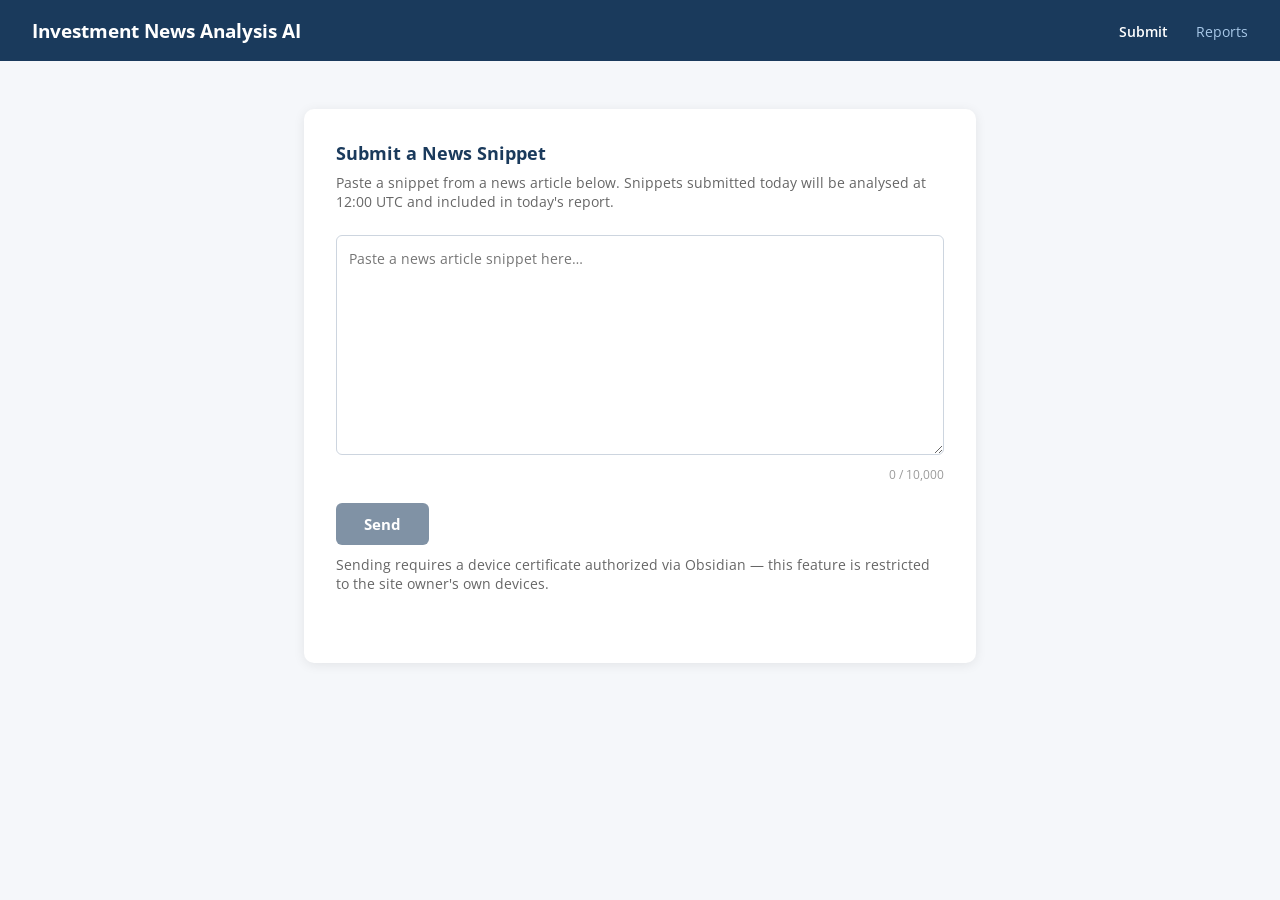
==== client/index.html @ cd875b7d "Integrated Obsidian" ====
<!DOCTYPE html>
<html lang="en">
<head>
  <meta charset="UTF-8" />
  <meta name="viewport" content="width=device-width, initial-scale=1.0" />
  <title>Investment News Analysis AI</title>
  <link rel="icon" href="favicon.ico" sizes="32x32">
  <link rel="icon" href="favicon.svg" type="image/svg+xml">
  <link rel="apple-touch-icon" href="apple-touch-icon.png">
  <link rel="manifest" href="site.webmanifest">
  <meta name="theme-color" content="#1a3a5c">
  <link rel="preconnect" href="https://fonts.googleapis.com">
  <link rel="preconnect" href="https://fonts.gstatic.com" crossorigin>
  <link href="https://fonts.googleapis.com/css2?family=Open+Sans:ital,wght@0,300..800;1,300..800&display=swap" rel="stylesheet">
  <style>
    *, *::before, *::after { box-sizing: border-box; margin: 0; padding: 0; }

    button, input, textarea, select { font-family: inherit; }

    body {
      font-family: "Open Sans", sans-serif;
      background: #f5f7fa;
      color: #222;
      min-height: 100vh;
      display: flex;
      flex-direction: column;
    }

    header {
      position: relative;
      background: #1a3a5c;
      color: #fff;
      padding: 18px 32px;
      display: flex;
      align-items: center;
      justify-content: space-between;
    }
    header h1 { font-size: 1.2rem; font-weight: 600; letter-spacing: 0.01em; }
    header nav a {
      color: #a8c8e8;
      text-decoration: none;
      font-size: 0.9rem;
      margin-left: 24px;
    }
    header nav a:hover { color: #fff; }
    header nav a.active { color: #fff; font-weight: 600; }

    .nav-toggle {
      display: none;
      flex-direction: column;
      justify-content: space-between;
      width: 24px;
      height: 18px;
      background: none;
      border: none;
      padding: 0;
      cursor: pointer;
    }
    .nav-toggle span {
      display: block;
      height: 2px;
      width: 100%;
      background: #fff;
      border-radius: 1px;
      transition: transform 0.2s ease, opacity 0.2s ease;
    }
    .nav-toggle.open span:nth-child(1) { transform: translateY(8px) rotate(45deg); }
    .nav-toggle.open span:nth-child(2) { opacity: 0; }
    .nav-toggle.open span:nth-child(3) { transform: translateY(-8px) rotate(-45deg); }

    @media (max-width: 600px) {
      .nav-toggle { display: flex; }
      header nav {
        display: none;
        position: absolute;
        top: 100%;
        left: 0;
        right: 0;
        flex-direction: column;
        background: #1a3a5c;
        padding: 8px 32px 16px;
        box-shadow: 0 4px 12px rgba(0,0,0,0.15);
      }
      header nav.open { display: flex; }
      header nav a {
        margin-left: 0;
        padding: 10px 0;
        border-top: 1px solid rgba(255,255,255,0.12);
      }
      header nav a:first-child { border-top: none; }
    }

    main {
      flex: 1;
      max-width: 720px;
      width: 100%;
      margin: 48px auto;
      padding: 0 24px;
    }

    .card {
      background: #fff;
      border-radius: 10px;
      box-shadow: 0 2px 12px rgba(0,0,0,0.08);
      padding: 32px;
    }

    .card h2 { font-size: 1.1rem; margin-bottom: 8px; color: #1a3a5c; }
    .card p.subtitle { font-size: 0.88rem; color: #666; margin-bottom: 24px; }

    textarea {
      width: 100%;
      height: 220px;
      border: 1px solid #cdd5df;
      border-radius: 6px;
      padding: 12px;
      font-size: 0.9rem;
      resize: vertical;
      line-height: 1.5;
      transition: border-color 0.15s;
    }
    textarea:focus { outline: none; border-color: #2c5f8a; }

    .char-count {
      font-size: 0.78rem;
      color: #999;
      text-align: right;
      margin-top: 6px;
    }
    .char-count.over { color: #c0392b; }

    button#send {
      margin-top: 20px;
      background: #1a3a5c;
      color: #fff;
      border: none;
      border-radius: 6px;
      padding: 11px 28px;
      font-size: 0.95rem;
      font-weight: 700;
      cursor: pointer;
      transition: background 0.15s;
    }
    button#send:hover:not(:disabled) { background: #2c5f8a; }
    button#send:disabled { opacity: 0.55; cursor: not-allowed; }

    #status {
      margin-top: 18px;
      font-size: 0.88rem;
      min-height: 20px;
    }
    #status.success { color: #1a7a3a; }
    #status.error   { color: #c0392b; }

    .submissions {
      margin-top: 32px;
      border-top: 1px solid #eee;
      padding-top: 24px;
    }
    .submissions h3 { font-size: 0.95rem; color: #444; margin-bottom: 12px; }
    .submission-item {
      background: #f8fafc;
      border: 1px solid #e4e9f0;
      border-radius: 6px;
      padding: 10px 14px;
      margin-bottom: 8px;
      font-size: 0.85rem;
      color: #333;
    }
    .submission-item .meta { font-size: 0.75rem; color: #999; margin-top: 4px; }
  </style>
</head>
<body>

<header>
  <h3>Investment News Analysis AI</h3>
  <button id="nav-toggle" class="nav-toggle" aria-label="Toggle navigation" aria-expanded="false" aria-controls="site-nav">
    <span></span><span></span><span></span>
  </button>
  <nav id="site-nav">
    <a href="index.html" class="active">Submit</a>
    <a href="reports.html">Reports</a>
  </nav>
</header>

<main>
  <div class="card">
    <h2>Submit a News Snippet</h2>
    <p class="subtitle">
      Paste a snippet from a news article below. Snippets submitted today will be
      analysed at 12:00 UTC and included in today's report.
    </p>

    <textarea
      id="snippet"
      placeholder="Paste a news article snippet here…"
      maxlength="10000"
    ></textarea>
    <div class="char-count"><span id="char-num">0</span> / 10,000</div>

    <button id="send">Send</button>
    <p class="subtitle" style="margin-top:10px; margin-bottom:0;">
      Sending requires a device certificate authorized via Obsidian — this feature is
      restricted to the site owner's own devices.
    </p>
    <div id="status"></div>

    <div class="submissions" id="submissions-section" style="display:none">
      <h3>Submitted today</h3>
      <div id="submissions-list"></div>
    </div>
  </div>
</main>

<script>
  const API_BASE = "https://investment-news-analysis-ai.onrender.com";
  // Obsidian (https://github.com/jyjulianwong/Obsidian-Server) issues short-lived
  // access tokens only to devices with an installed client certificate — this is
  // what restricts "Send" to the site owner's own devices. The browser shows a
  // one-time-per-profile certificate picker on the first request; on a device
  // without an authorized cert, the request simply fails (no cert to offer, or
  // the picker is dismissed), which surfaces as a normal submission error below.
  const OBSIDIAN_ISSUER = "https://auth.jyjwong.com";

  async function getObsidianAccessToken() {
    const resp = await fetch(`${OBSIDIAN_ISSUER}/auth/token`, { method: "POST" });
    if (!resp.ok) {
      throw new Error("Device not authorized to submit snippets");
    }
    const { access_token } = await resp.json();
    return access_token;
  }

  const snippetEl = document.getElementById("snippet");
  const charNumEl = document.getElementById("char-num");
  const sendBtn   = document.getElementById("send");
  const statusEl  = document.getElementById("status");
  const subsSection = document.getElementById("submissions-section");
  const subsList    = document.getElementById("submissions-list");
  const navToggle = document.getElementById("nav-toggle");
  const siteNav    = document.getElementById("site-nav");

  navToggle.addEventListener("click", () => {
    const isOpen = siteNav.classList.toggle("open");
    navToggle.classList.toggle("open", isOpen);
    navToggle.setAttribute("aria-expanded", String(isOpen));
  });

  const MAX = 10000;
  const STORAGE_KEY = "ina_submissions_" + new Date().toISOString().slice(0,10);

  function updateChar() {
    const n = snippetEl.value.length;
    charNumEl.textContent = n.toLocaleString();
    charNumEl.parentElement.classList.toggle("over", n > MAX);
    sendBtn.disabled = n === 0 || n > MAX;
  }

  function renderSubmissions() {
    const items = JSON.parse(localStorage.getItem(STORAGE_KEY) || "[]");
    if (items.length === 0) { subsSection.style.display = "none"; return; }
    subsSection.style.display = "";
    subsList.innerHTML = items.map(item => `
      <div class="submission-item">
        <div>${item.preview}</div>
        <div class="meta">Submitted at ${item.time} UTC</div>
      </div>
    `).join("");
  }

  function saveSubmission(text) {
    const items = JSON.parse(localStorage.getItem(STORAGE_KEY) || "[]");
    items.unshift({
      preview: text.slice(0, 120) + (text.length > 120 ? "…" : ""),
      time: new Date().toUTCString().match(/\d{2}:\d{2}:\d{2}/)[0],
    });
    localStorage.setItem(STORAGE_KEY, JSON.stringify(items));
  }

  snippetEl.addEventListener("input", updateChar);
  updateChar();
  renderSubmissions();

  sendBtn.addEventListener("click", async () => {
    const text = snippetEl.value.trim();
    if (!text) return;

    sendBtn.disabled = true;
    statusEl.textContent = "Sending…";
    statusEl.className = "";

    try {
      const accessToken = await getObsidianAccessToken();

      const resp = await fetch(`${API_BASE}/snippets`, {
        method: "POST",
        headers: {
          "Content-Type": "application/json",
          "Authorization": `Bearer ${accessToken}`,
        },
        body: JSON.stringify({ text }),
      });

      if (!resp.ok) {
        const err = await resp.json().catch(() => ({}));
        throw new Error(err.detail || `HTTP ${resp.status}`);
      }

      statusEl.textContent = "Snippet submitted successfully.";
      statusEl.className = "success";
      saveSubmission(text);
      snippetEl.value = "";
      updateChar();
      renderSubmissions();
    } catch (err) {
      statusEl.textContent = `Error: ${err.message}`;
      statusEl.className = "error";
      sendBtn.disabled = false;
    }
  });
</script>

</body>
</html>
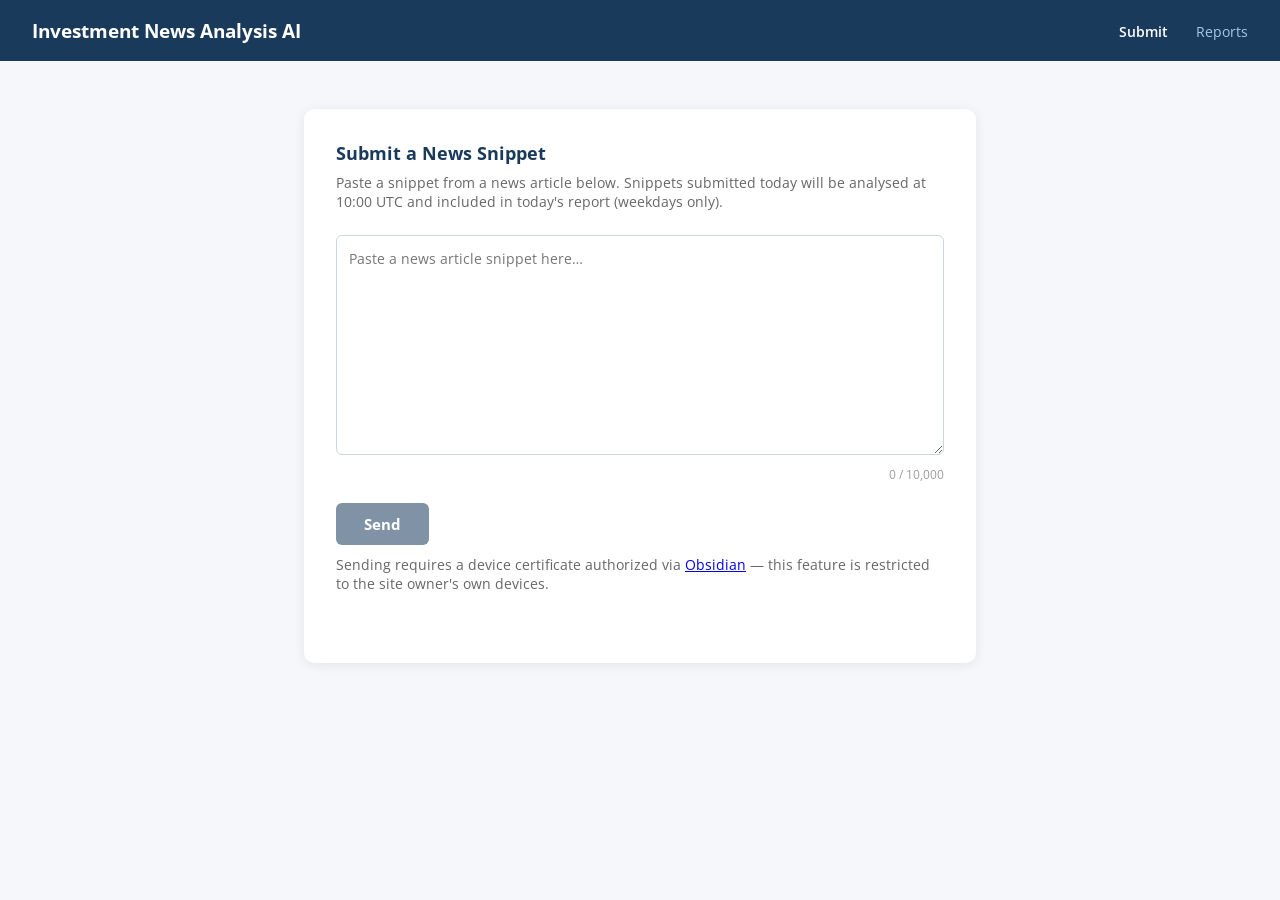
==== commit 83cf2ba7: "Updated UI wording" ====
--- a/client/index.html
+++ b/client/index.html
@@ -188,7 +188,7 @@
     <h2>Submit a News Snippet</h2>
     <p class="subtitle">
       Paste a snippet from a news article below. Snippets submitted today will be
-      analysed at 12:00 UTC and included in today's report.
+      analysed at 10:00 UTC and included in today's report (weekdays only).
     </p>
 
     <textarea
@@ -200,8 +200,9 @@
 
     <button id="send">Send</button>
     <p class="subtitle" style="margin-top:10px; margin-bottom:0;">
-      Sending requires a device certificate authorized via Obsidian — this feature is
-      restricted to the site owner's own devices.
+      Sending requires a device certificate authorized via
+      <a href="https://jyjulianwong.github.io/Obsidian-Server/" target="_blank" rel="noopener">Obsidian</a>
+      — this feature is restricted to the site owner's own devices.
     </p>
     <div id="status"></div>
 
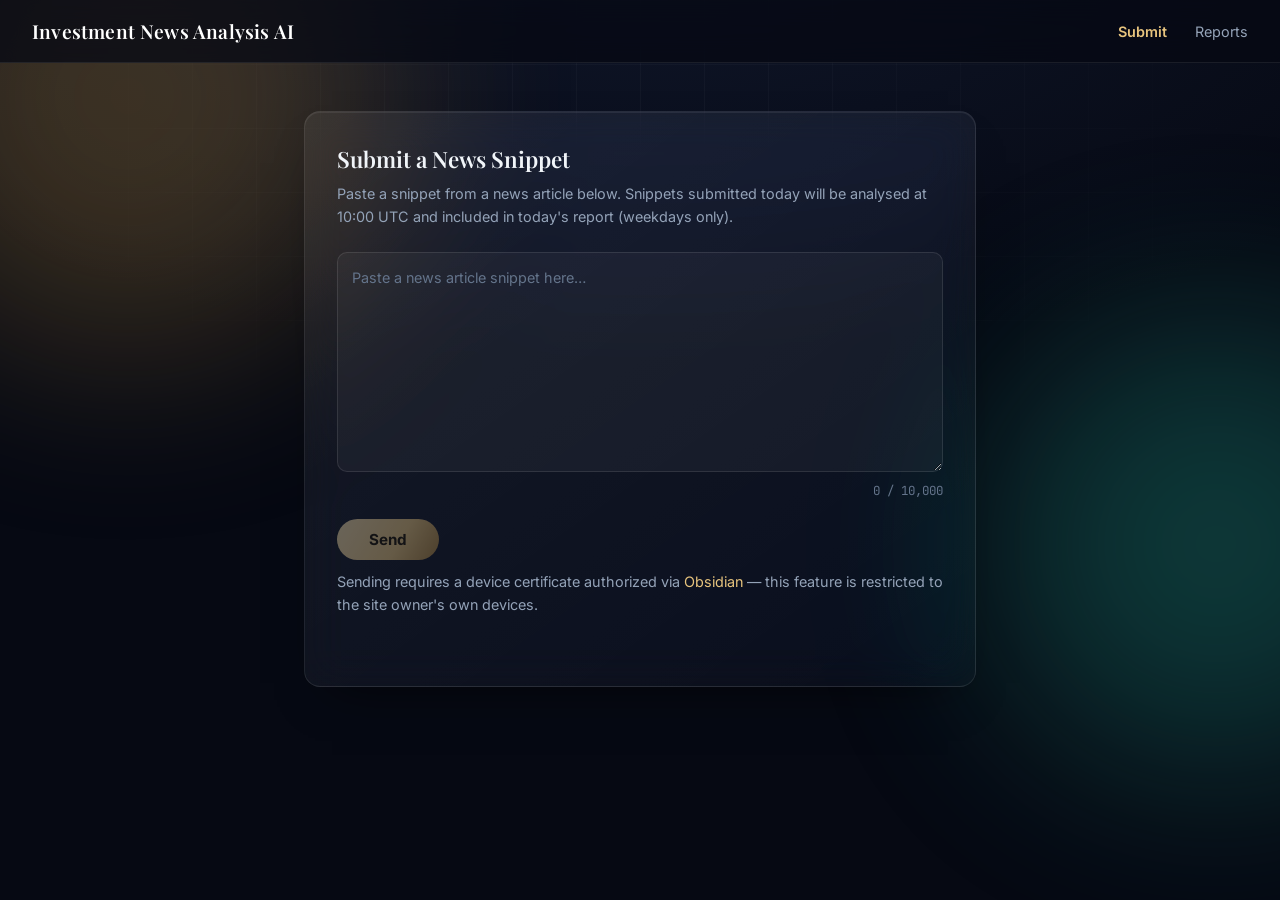
==== commit 601c45b7: "Revamped UI/UX" ====
--- a/client/index.html
+++ b/client/index.html
@@ -8,42 +8,54 @@
   <link rel="icon" href="favicon.svg" type="image/svg+xml">
   <link rel="apple-touch-icon" href="apple-touch-icon.png">
   <link rel="manifest" href="site.webmanifest">
-  <meta name="theme-color" content="#1a3a5c">
+  <meta name="theme-color" content="#060913">
   <link rel="preconnect" href="https://fonts.googleapis.com">
   <link rel="preconnect" href="https://fonts.gstatic.com" crossorigin>
-  <link href="https://fonts.googleapis.com/css2?family=Open+Sans:ital,wght@0,300..800;1,300..800&display=swap" rel="stylesheet">
+  <link
+    href="https://fonts.googleapis.com/css2?family=Inter:wght@300;400;500;600;700&family=JetBrains+Mono:wght@400;500&family=Playfair+Display:ital,wght@0,400;0,500;0,600;0,700;1,400;1,500;1,600&display=swap"
+    rel="stylesheet"
+  >
+  <link rel="stylesheet" href="ias-design-system.css">
   <style>
     *, *::before, *::after { box-sizing: border-box; margin: 0; padding: 0; }
 
     button, input, textarea, select { font-family: inherit; }
 
     body {
-      font-family: "Open Sans", sans-serif;
-      background: #f5f7fa;
-      color: #222;
       min-height: 100vh;
       display: flex;
       flex-direction: column;
     }
 
     header {
-      position: relative;
-      background: #1a3a5c;
+      position: sticky;
+      top: 0;
+      z-index: 10;
+      background: rgba(6, 9, 19, 0.75);
+      backdrop-filter: blur(14px);
+      -webkit-backdrop-filter: blur(14px);
+      border-bottom: 1px solid rgba(255, 255, 255, 0.08);
       color: #fff;
       padding: 18px 32px;
       display: flex;
       align-items: center;
       justify-content: space-between;
     }
-    header h1 { font-size: 1.2rem; font-weight: 600; letter-spacing: 0.01em; }
+    header h3 {
+      font-family: "Playfair Display", Georgia, serif;
+      font-size: 1.2rem;
+      font-weight: 600;
+      letter-spacing: 0.01em;
+    }
     header nav a {
-      color: #a8c8e8;
+      color: #94a3b8;
       text-decoration: none;
       font-size: 0.9rem;
       margin-left: 24px;
-    }
-    header nav a:hover { color: #fff; }
-    header nav a.active { color: #fff; font-weight: 600; }
+      transition: color 0.2s ease;
+    }
+    header nav a:hover { color: #e2e8f0; }
+    header nav a.active { color: var(--ias-gold); font-weight: 600; }
 
     .nav-toggle {
       display: none;
@@ -60,7 +72,7 @@
       display: block;
       height: 2px;
       width: 100%;
-      background: #fff;
+      background: #e2e8f0;
       border-radius: 1px;
       transition: transform 0.2s ease, opacity 0.2s ease;
     }
@@ -77,15 +89,16 @@
         left: 0;
         right: 0;
         flex-direction: column;
-        background: #1a3a5c;
+        background: rgba(10, 15, 31, 0.97);
+        backdrop-filter: blur(14px);
         padding: 8px 32px 16px;
-        box-shadow: 0 4px 12px rgba(0,0,0,0.15);
+        box-shadow: 0 12px 24px -12px rgba(0, 0, 0, 0.6);
       }
       header nav.open { display: flex; }
       header nav a {
         margin-left: 0;
         padding: 10px 0;
-        border-top: 1px solid rgba(255,255,255,0.12);
+        border-top: 1px solid rgba(255, 255, 255, 0.1);
       }
       header nav a:first-child { border-top: none; }
     }
@@ -99,78 +112,105 @@
     }
 
     .card {
-      background: #fff;
-      border-radius: 10px;
-      box-shadow: 0 2px 12px rgba(0,0,0,0.08);
       padding: 32px;
     }
 
-    .card h2 { font-size: 1.1rem; margin-bottom: 8px; color: #1a3a5c; }
-    .card p.subtitle { font-size: 0.88rem; color: #666; margin-bottom: 24px; }
+    .card h2 {
+      font-family: "Playfair Display", Georgia, serif;
+      font-size: 1.4rem;
+      font-weight: 600;
+      margin-bottom: 8px;
+      color: #f1f5f9;
+    }
+    .card p.subtitle { font-size: 0.9rem; color: #94a3b8; margin-bottom: 24px; line-height: 1.6; }
+    .card p.subtitle a { color: var(--ias-gold); text-decoration: none; }
+    .card p.subtitle a:hover { text-decoration: underline; }
 
     textarea {
       width: 100%;
       height: 220px;
-      border: 1px solid #cdd5df;
-      border-radius: 6px;
-      padding: 12px;
+      background: rgba(255, 255, 255, 0.04);
+      color: #e2e8f0;
+      border: 1px solid rgba(255, 255, 255, 0.1);
+      border-radius: 10px;
+      padding: 14px;
       font-size: 0.9rem;
       resize: vertical;
       line-height: 1.5;
-      transition: border-color 0.15s;
-    }
-    textarea:focus { outline: none; border-color: #2c5f8a; }
+      transition: border-color 0.2s ease;
+    }
+    textarea::placeholder { color: #64748b; }
+    textarea:focus { outline: none; border-color: var(--ias-gold); }
 
     .char-count {
+      font-family: "JetBrains Mono", ui-monospace, monospace;
       font-size: 0.78rem;
-      color: #999;
+      color: #64748b;
       text-align: right;
       margin-top: 6px;
     }
-    .char-count.over { color: #c0392b; }
+    .char-count.over { color: #f3a5a5; }
 
     button#send {
       margin-top: 20px;
-      background: #1a3a5c;
-      color: #fff;
+      background: linear-gradient(120deg, var(--ias-gold-soft) 0%, var(--ias-gold) 60%, var(--ias-gold-deep) 100%);
+      color: #1a1203;
       border: none;
-      border-radius: 6px;
-      padding: 11px 28px;
+      border-radius: 9999px;
+      padding: 11px 32px;
       font-size: 0.95rem;
       font-weight: 700;
       cursor: pointer;
-      transition: background 0.15s;
-    }
-    button#send:hover:not(:disabled) { background: #2c5f8a; }
-    button#send:disabled { opacity: 0.55; cursor: not-allowed; }
+      box-shadow: 0 10px 24px -10px rgba(231, 196, 126, 0.45);
+      transition: transform 0.3s var(--ias-ease-out-expo), box-shadow 0.3s ease;
+    }
+    button#send:hover:not(:disabled) { transform: translateY(-2px); box-shadow: 0 14px 28px -10px rgba(231, 196, 126, 0.55); }
+    button#send:disabled { opacity: 0.4; cursor: not-allowed; transform: none; box-shadow: none; }
 
     #status {
       margin-top: 18px;
       font-size: 0.88rem;
       min-height: 20px;
     }
-    #status.success { color: #1a7a3a; }
-    #status.error   { color: #c0392b; }
+    #status.success { color: var(--ias-mint); }
+    #status.error   { color: #f3a5a5; }
 
     .submissions {
       margin-top: 32px;
-      border-top: 1px solid #eee;
+      border-top: 1px solid rgba(255, 255, 255, 0.08);
       padding-top: 24px;
     }
-    .submissions h3 { font-size: 0.95rem; color: #444; margin-bottom: 12px; }
+    .submissions h3 {
+      font-family: "JetBrains Mono", ui-monospace, monospace;
+      font-size: 0.78rem;
+      letter-spacing: 0.18em;
+      text-transform: uppercase;
+      color: #94a3b8;
+      margin-bottom: 12px;
+    }
     .submission-item {
-      background: #f8fafc;
-      border: 1px solid #e4e9f0;
-      border-radius: 6px;
+      background: rgba(255, 255, 255, 0.03);
+      border: 1px solid rgba(255, 255, 255, 0.07);
+      border-radius: 8px;
       padding: 10px 14px;
       margin-bottom: 8px;
       font-size: 0.85rem;
-      color: #333;
-    }
-    .submission-item .meta { font-size: 0.75rem; color: #999; margin-top: 4px; }
+      color: #cbd5e1;
+    }
+    .submission-item .meta {
+      font-family: "JetBrains Mono", ui-monospace, monospace;
+      font-size: 0.72rem;
+      color: #64748b;
+      margin-top: 4px;
+    }
   </style>
 </head>
 <body>
+
+<div class="ias-aurora" aria-hidden="true">
+  <div class="ias-orb" style="width: 32rem; height: 32rem; top: -10rem; left: -8rem; background: var(--ias-gold-deep);"></div>
+  <div class="ias-orb" style="width: 28rem; height: 28rem; top: 20rem; right: -10rem; background: var(--ias-mint-deep); animation-delay: -12s;"></div>
+</div>
 
 <header>
   <h3>Investment News Analysis AI</h3>
@@ -184,7 +224,7 @@
 </header>
 
 <main>
-  <div class="card">
+  <div class="card ias-glass ias-animate-fly-in">
     <h2>Submit a News Snippet</h2>
     <p class="subtitle">
       Paste a snippet from a news article below. Snippets submitted today will be
--- a/client/ias-design-system.css
+++ b/client/ias-design-system.css
@@ -0,0 +1,240 @@
+/*
+ * Investment AI Suite UI v1 — portable design system CSS.
+ * Shared across all pages in this suite. See
+ * .claude/skills/jyjulianwong-iais-ui-v1/references/design-tokens.md and css-recipes.md
+ * for the rationale behind each value.
+ */
+
+:root {
+  --ias-ink-950: #060913;
+  --ias-ink-900: #0a0f1f;
+  --ias-ink-800: #10172b;
+  --ias-gold: #e7c47e;
+  --ias-gold-soft: #f3ddae;
+  --ias-gold-deep: #a8803c;
+  --ias-mint: #5ce1c6;
+  --ias-mint-deep: #1f9e88;
+  --ias-text: #e2e8f0;
+  --ias-ease-out-expo: cubic-bezier(0.16, 1, 0.3, 1);
+}
+
+html {
+  color-scheme: dark;
+  scroll-behavior: smooth;
+}
+
+body {
+  background-color: var(--ias-ink-950);
+  color: var(--ias-text);
+  font-family: Inter, system-ui, sans-serif;
+  -webkit-font-smoothing: antialiased;
+  -moz-osx-font-smoothing: grayscale;
+}
+
+.ias-font-serif {
+  font-family: "Playfair Display", Georgia, serif;
+  font-variant-numeric: lining-nums;
+}
+
+.ias-font-mono {
+  font-family: "JetBrains Mono", ui-monospace, monospace;
+}
+
+::selection {
+  background-color: #e7c47e33;
+  color: var(--ias-gold-soft);
+}
+
+a:focus-visible,
+button:focus-visible,
+textarea:focus-visible,
+select:focus-visible {
+  outline: 2px solid var(--ias-gold);
+  outline-offset: 3px;
+  border-radius: 0.5rem;
+}
+
+/* ── Ambient background ─────────────────────────────── */
+
+.ias-aurora {
+  position: fixed;
+  inset: 0;
+  z-index: -1;
+  overflow: hidden;
+  background: radial-gradient(ellipse 120% 80% at 50% -10%, var(--ias-ink-800) 0%, var(--ias-ink-950) 62%);
+}
+
+.ias-aurora::after {
+  content: "";
+  position: absolute;
+  inset: 0;
+  background-image:
+    linear-gradient(rgba(255, 255, 255, 0.035) 1px, transparent 1px),
+    linear-gradient(90deg, rgba(255, 255, 255, 0.035) 1px, transparent 1px);
+  background-size: 64px 64px;
+  -webkit-mask-image: radial-gradient(ellipse 70% 55% at 50% 15%, #000 0%, transparent 75%);
+  mask-image: radial-gradient(ellipse 70% 55% at 50% 15%, #000 0%, transparent 75%);
+}
+
+.ias-orb {
+  position: absolute;
+  border-radius: 9999px;
+  filter: blur(100px);
+  opacity: 0.32;
+  will-change: transform;
+  animation: ias-drift 30s ease-in-out infinite alternate;
+}
+
+/* ── Glass card ─────────────────────────────────────── */
+
+.ias-glass {
+  position: relative;
+  background: linear-gradient(145deg, rgba(255, 255, 255, 0.075), rgba(255, 255, 255, 0.022));
+  border: 1px solid rgba(255, 255, 255, 0.09);
+  backdrop-filter: blur(20px) saturate(150%);
+  -webkit-backdrop-filter: blur(20px) saturate(150%);
+  box-shadow:
+    inset 0 1px 0 rgba(255, 255, 255, 0.07),
+    0 24px 48px -28px rgba(0, 0, 0, 0.7);
+  border-radius: 1rem;
+}
+
+/* ── Cursor spotlight (pair with the pointermove snippet in css-recipes.md) ── */
+
+.ias-spotlight {
+  transition: transform 0.3s var(--ias-ease-out-expo), border-color 0.3s ease;
+}
+
+.ias-spotlight::before {
+  content: "";
+  position: absolute;
+  inset: 0;
+  border-radius: inherit;
+  pointer-events: none;
+  opacity: 0;
+  transition: opacity 0.3s ease;
+  background: radial-gradient(360px circle at var(--mx, 50%) var(--my, 50%), rgba(231, 196, 126, 0.15), transparent 60%);
+}
+
+.ias-spotlight:hover,
+.ias-spotlight:focus-visible {
+  transform: translateY(-3px);
+  border-color: rgba(231, 196, 126, 0.38);
+}
+
+.ias-spotlight:hover::before,
+.ias-spotlight:focus-visible::before {
+  opacity: 1;
+}
+
+/* ── Gradient text ──────────────────────────────────── */
+
+.ias-text-gold-gradient {
+  background: linear-gradient(120deg, var(--ias-gold-soft) 0%, var(--ias-gold) 45%, #b98a3e 100%);
+  -webkit-background-clip: text;
+  background-clip: text;
+  color: transparent;
+}
+
+.ias-text-ivory-gradient {
+  background: linear-gradient(180deg, #ffffff 30%, #a9b4c9 100%);
+  -webkit-background-clip: text;
+  background-clip: text;
+  color: transparent;
+}
+
+/* ── Pipeline connector ─────────────────────────────── */
+
+.ias-flow-line {
+  position: relative;
+  width: 2px;
+  background-image: repeating-linear-gradient(to bottom, var(--ias-gold) 0 5px, transparent 5px 11px);
+  background-size: 2px 11px;
+  animation: ias-flow 1.1s linear infinite;
+  opacity: 0.75;
+}
+
+.ias-flow-arrow {
+  position: absolute;
+  bottom: -2px;
+  left: 50%;
+  width: 0;
+  height: 0;
+  transform: translateX(-50%);
+  border-left: 4.5px solid transparent;
+  border-right: 4.5px solid transparent;
+  border-top: 6px solid var(--ias-gold);
+}
+
+/* ── Shimmer skeleton ────────────────────────────────── */
+
+.ias-shimmer {
+  background: linear-gradient(100deg, rgba(255, 255, 255, 0.04) 20%, rgba(255, 255, 255, 0.11) 40%, rgba(255, 255, 255, 0.04) 60%);
+  background-size: 200% 100%;
+  animation: ias-shimmer 1.6s linear infinite;
+}
+
+/* ── Scroll-reveal ──────────────────────────────────── */
+
+.ias-fly-in-hidden {
+  opacity: 0;
+  transform: translateY(28px) scale(0.98);
+}
+
+.ias-animate-fly-in {
+  animation: ias-fly-in 0.8s var(--ias-ease-out-expo) both;
+}
+
+/* ── Bar-chart growth ────────────────────────────────── */
+
+.ias-bar-grow {
+  transform-origin: left center;
+  transition: transform 1.1s var(--ias-ease-out-expo);
+}
+
+/* ── Keyframes ───────────────────────────────────────── */
+
+@keyframes ias-drift {
+  from { transform: translate3d(0, 0, 0) scale(1); }
+  to   { transform: translate3d(60px, 40px, 0) scale(1.15); }
+}
+
+@keyframes ias-flow {
+  to { background-position: 0 11px; }
+}
+
+@keyframes ias-shimmer {
+  to { background-position: -200% 0; }
+}
+
+@keyframes ias-fly-in {
+  from { opacity: 0; transform: translateY(28px) scale(0.98); }
+  to   { opacity: 1; transform: translateY(0) scale(1); }
+}
+
+/* ── Reduced motion — always keep this block in sync with every animated class above ── */
+
+@media (prefers-reduced-motion: reduce) {
+  html { scroll-behavior: auto; }
+
+  .ias-orb,
+  .ias-flow-line,
+  .ias-shimmer,
+  .ias-animate-fly-in {
+    animation: none;
+  }
+
+  .ias-fly-in-hidden {
+    opacity: 1;
+    transform: none;
+  }
+
+  .ias-bar-grow {
+    transition: none;
+  }
+
+  .ias-spotlight,
+  .ias-spotlight:hover {
+    transform: none;
+  }
+}
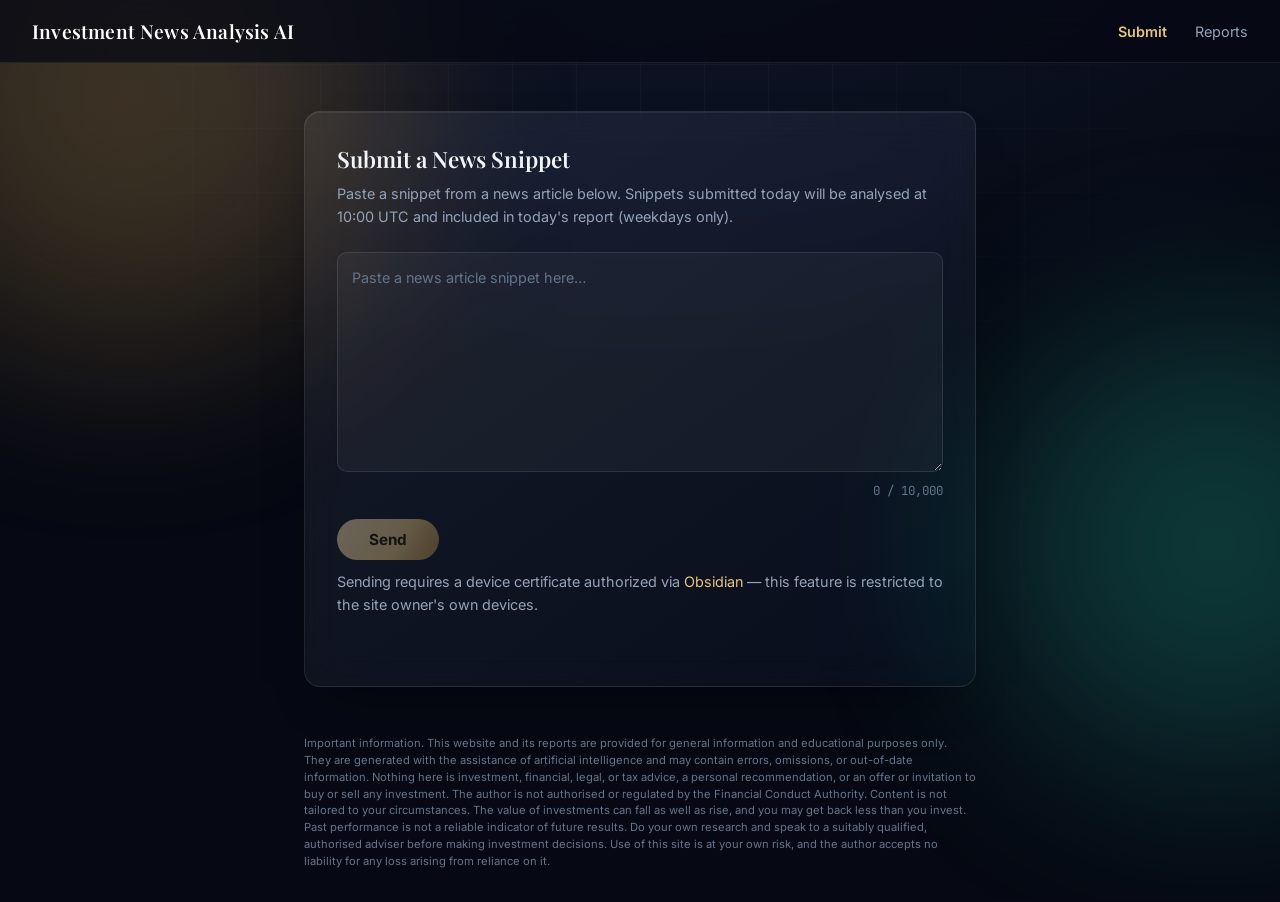
==== commit 042725e4: "Add MRD data fetcher, compliance wording, Obsidian report gating, disclaimer - data_fetcher node fet" ====
--- a/client/index.html
+++ b/client/index.html
@@ -203,6 +203,16 @@
       color: #64748b;
       margin-top: 4px;
     }
+
+    .site-disclaimer {
+      max-width: 720px;
+      width: 100%;
+      margin: 0 auto 32px;
+      padding: 0 24px;
+      font-size: 0.7rem;
+      line-height: 1.5;
+      color: #64748b;
+    }
   </style>
 </head>
 <body>
@@ -252,6 +262,10 @@
     </div>
   </div>
 </main>
+
+<footer class="site-disclaimer">
+  Important information. This website and its reports are provided for general information and educational purposes only. They are generated with the assistance of artificial intelligence and may contain errors, omissions, or out-of-date information. Nothing here is investment, financial, legal, or tax advice, a personal recommendation, or an offer or invitation to buy or sell any investment. The author is not authorised or regulated by the Financial Conduct Authority. Content is not tailored to your circumstances. The value of investments can fall as well as rise, and you may get back less than you invest. Past performance is not a reliable indicator of future results. Do your own research and speak to a suitably qualified, authorised adviser before making investment decisions. Use of this site is at your own risk, and the author accepts no liability for any loss arising from reliance on it.
+</footer>
 
 <script>
   const API_BASE = "https://investment-news-analysis-ai.onrender.com";
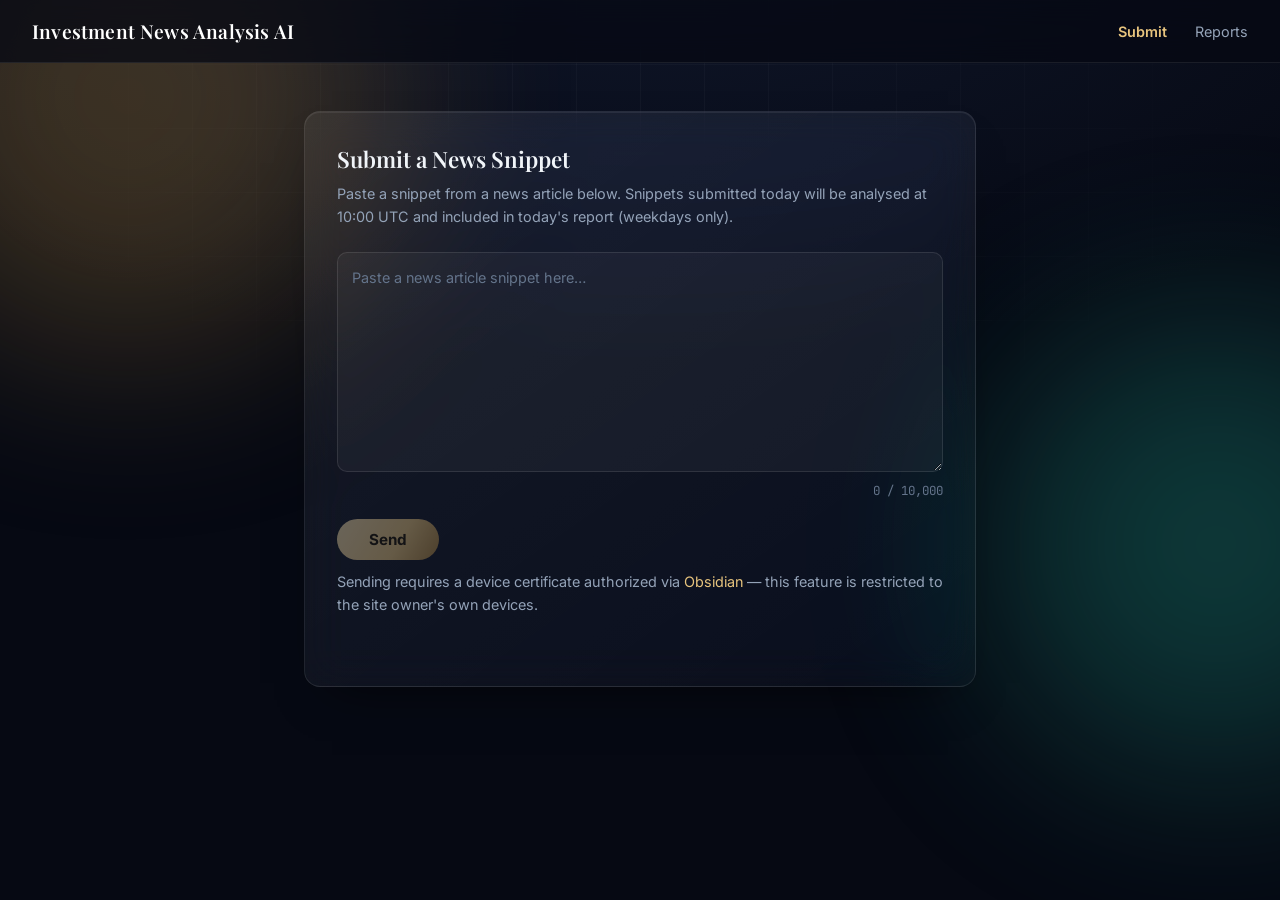
==== commit 4e85a700: "Move GitHub Pages to investment-news-analysis-ai.jyjwong.com Adds client/CNAME so the peaceiris/acti" ====
--- a/client/index.html
+++ b/client/index.html
@@ -203,16 +203,6 @@
       color: #64748b;
       margin-top: 4px;
     }
-
-    .site-disclaimer {
-      max-width: 720px;
-      width: 100%;
-      margin: 0 auto 32px;
-      padding: 0 24px;
-      font-size: 0.7rem;
-      line-height: 1.5;
-      color: #64748b;
-    }
   </style>
 </head>
 <body>
@@ -251,7 +241,7 @@
     <button id="send">Send</button>
     <p class="subtitle" style="margin-top:10px; margin-bottom:0;">
       Sending requires a device certificate authorized via
-      <a href="https://jyjulianwong.github.io/Obsidian-Server/" target="_blank" rel="noopener">Obsidian</a>
+      <a href="https://obsidian-server.jyjwong.com/" target="_blank" rel="noopener">Obsidian</a>
       — this feature is restricted to the site owner's own devices.
     </p>
     <div id="status"></div>
@@ -262,10 +252,6 @@
     </div>
   </div>
 </main>
-
-<footer class="site-disclaimer">
-  Important information. This website and its reports are provided for general information and educational purposes only. They are generated with the assistance of artificial intelligence and may contain errors, omissions, or out-of-date information. Nothing here is investment, financial, legal, or tax advice, a personal recommendation, or an offer or invitation to buy or sell any investment. The author is not authorised or regulated by the Financial Conduct Authority. Content is not tailored to your circumstances. The value of investments can fall as well as rise, and you may get back less than you invest. Past performance is not a reliable indicator of future results. Do your own research and speak to a suitably qualified, authorised adviser before making investment decisions. Use of this site is at your own risk, and the author accepts no liability for any loss arising from reliance on it.
-</footer>
 
 <script>
   const API_BASE = "https://investment-news-analysis-ai.onrender.com";
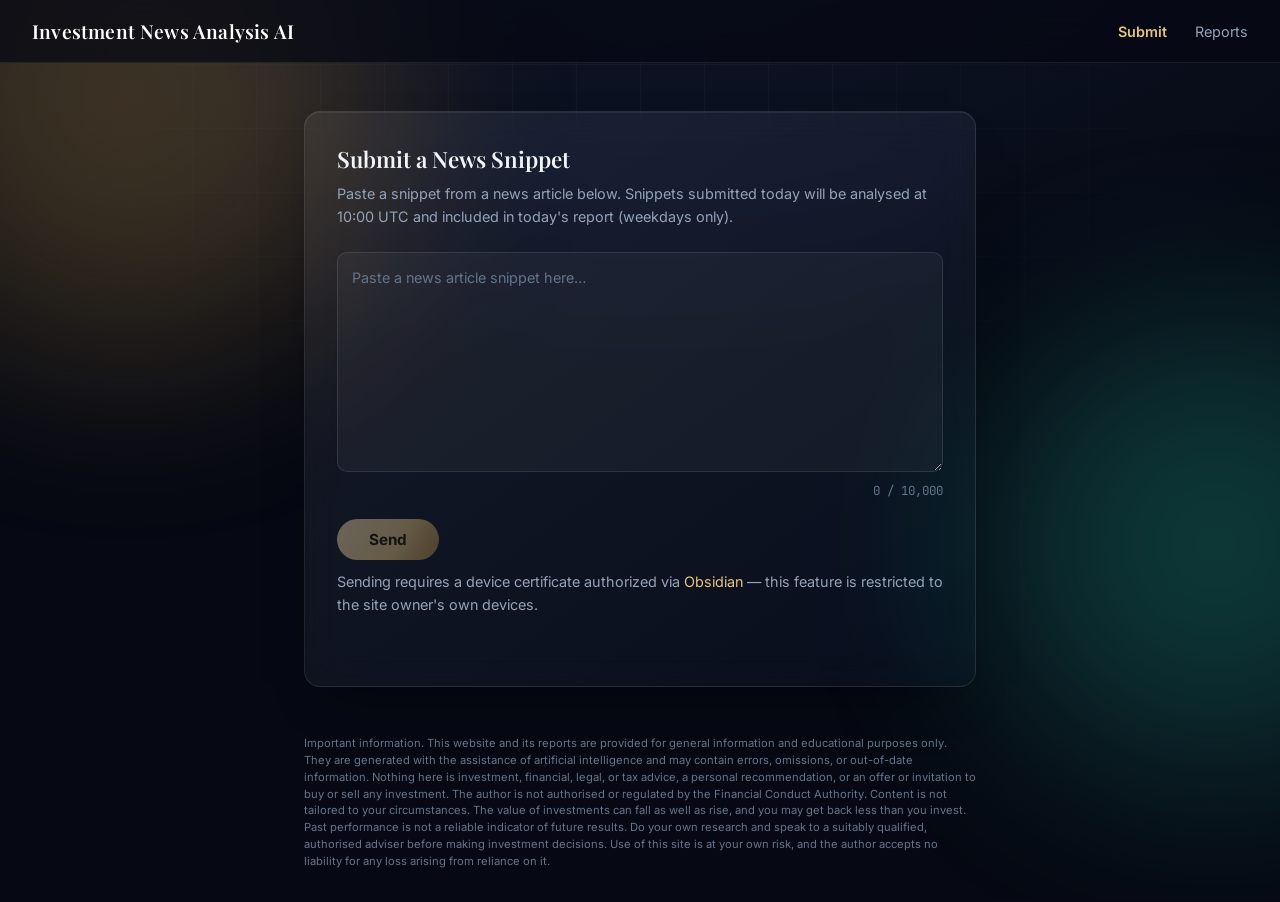
==== commit 8cf2286c: "Merge pull request #19 from jyjulianwong/custom-domain-jyjwong Move GitHub Pages to custom domain (i" ====
--- a/client/index.html
+++ b/client/index.html
@@ -203,6 +203,16 @@
       color: #64748b;
       margin-top: 4px;
     }
+
+    .site-disclaimer {
+      max-width: 720px;
+      width: 100%;
+      margin: 0 auto 32px;
+      padding: 0 24px;
+      font-size: 0.7rem;
+      line-height: 1.5;
+      color: #64748b;
+    }
   </style>
 </head>
 <body>
@@ -252,6 +262,10 @@
     </div>
   </div>
 </main>
+
+<footer class="site-disclaimer">
+  Important information. This website and its reports are provided for general information and educational purposes only. They are generated with the assistance of artificial intelligence and may contain errors, omissions, or out-of-date information. Nothing here is investment, financial, legal, or tax advice, a personal recommendation, or an offer or invitation to buy or sell any investment. The author is not authorised or regulated by the Financial Conduct Authority. Content is not tailored to your circumstances. The value of investments can fall as well as rise, and you may get back less than you invest. Past performance is not a reliable indicator of future results. Do your own research and speak to a suitably qualified, authorised adviser before making investment decisions. Use of this site is at your own risk, and the author accepts no liability for any loss arising from reliance on it.
+</footer>
 
 <script>
   const API_BASE = "https://investment-news-analysis-ai.onrender.com";
